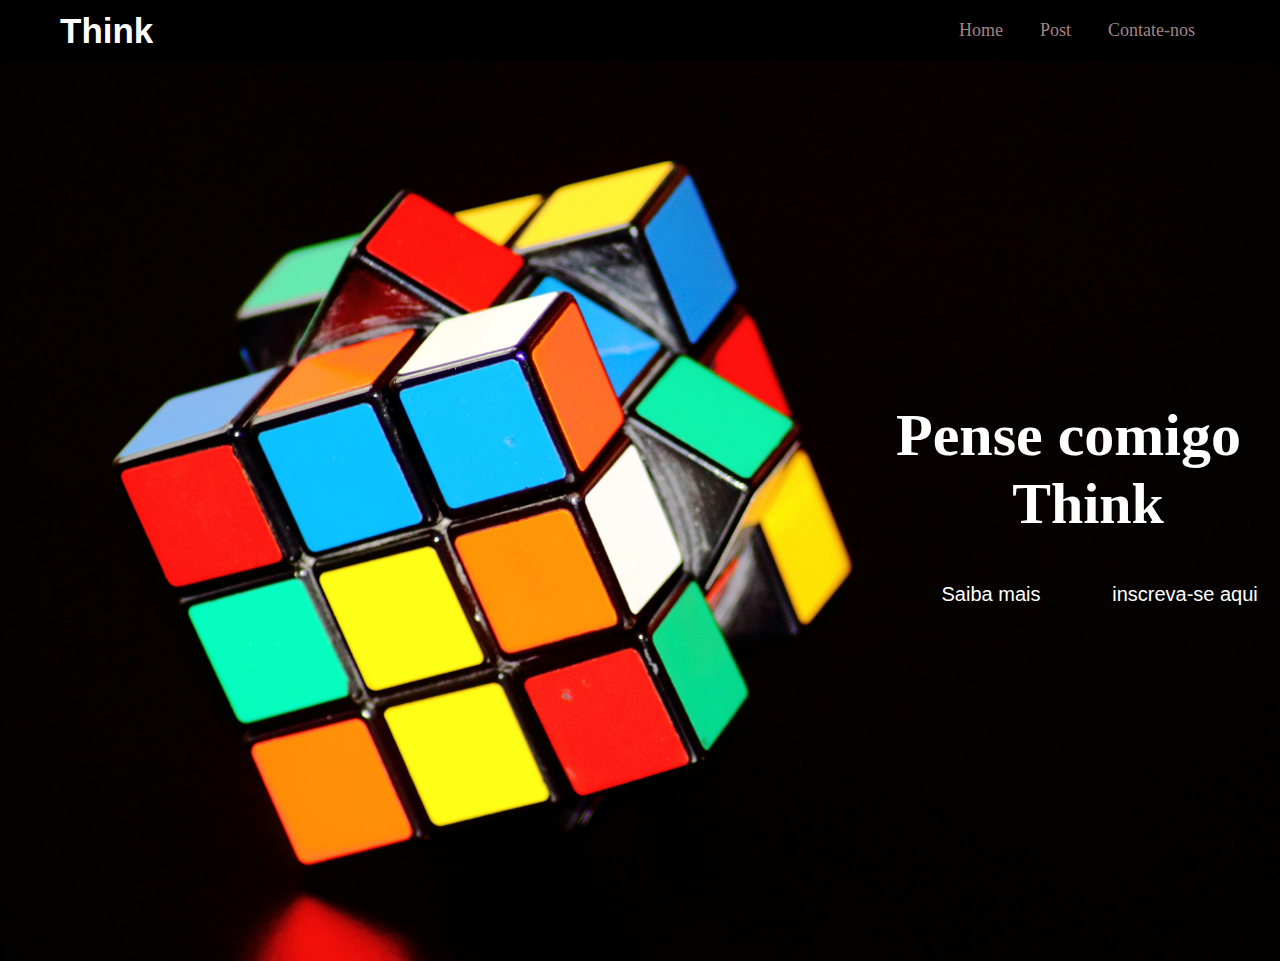
==== index.html @ b490f9f6 "paginas index e css" ====
<!DOCTYPE html>
<html lang="pt-br">
<head>
    <meta charset="UTF-8">
    <meta name="viewport" content="width=device-width, initial-scale=1.0">
<link rel="stylesheet" href="styles.css">
    <title>Document</title>
</head>
<body>
    <nav>
        <div class="Logo">
          <a href="index.html"> Think</a>  
        </div>
        <ul>
            <li> <a href="index.html">Home</a> </li>
           
            <li> <a href="post.html">Post</a> </li>
            <li> <a href="contato.html">Contate-nos</a> </li>
           </ul>
        </nav>
        <section class="banner">
         
            <div class="texto">
        
        <h1 class="titulo">Pense comigo</h1>
            <h2 class="sub_titulo">Think</h2>
            <div class="botoes">
                <a href="saibamais.html">
                <button class="n-overlay"> Saiba mais 
                </button></a>
                <a href="inscreva.html">
                <button class="overlay"> inscreva-se aqui</button></a>
            </div>
        </div>
            
            

        </section>
   
    
</body>
</html>
---- styles.css ----
*{
    margin: 0;
    padding: 0;
box-sizing: border-box;
}
nav{
    background-color: rgb(0, 0, 0);
    padding: 10px 60px;
    display: flex;
    justify-content: space-between;
    align-items: center;
}
nav .Logo a{
    text-decoration: none;
    font-family: 'Franklin Gothic Medium', 'Arial Narrow', Arial, sans-serif;
    color: #fff;
    font-size: 35px;
    font-weight: 600;
}
nav ul{
    display: flex;
    align-items: center;
   padding: 10px; 
}
nav li{
    margin-left: 7px;
}
nav li a{
    text-decoration: none;
    color: #a38484;
    font-size:18px ;
    font-weight:500;
    padding: 8px 15px;
    border-radius: 5px;
    transition: 0.3s;

}
nav li a:hover{
    background-color: white;
    color:black;
}
.banner{
    background-image: url("background.jpg");
    background-repeat: no-repeat;
    height: 100vh ;
    background: linear-gradient(rgba(0,0,0,0.281), grba(0,0,0,0.308));
    background-size: cover;
    background-position: center;
    align-items: center;
    display: flex;
    justify-content:flex-end;

}
.texto .titulo{
   
    color: #fff;
    font-size: 60px;
    font-weight: 600;
  
}
.texto .sub_titulo{
    color: #fff;
    font-size: 58px;
    font-weight: 600;
    text-align: center;

}
.texto .botoes{
    margin-top: 30px;
}
.texto .botoes button{
    height: 55px;
    width: 170px;
    border-radius: 5px;
    border: 0;
    margin: 0 10px;
    font-size:20px;
    font-weight: 500;
    padding: 0 10px;
    cursor: pointer;
    outline: none;
    transition: 0.3s;

}
.texto .botoes button.n-overlay{
    color:#fff;
    background: none;
 


}
.texto .botoes button.n-overlay:hover{
    color: #fff;
    background-color: rgb(96, 244, 108);
}
.texto .botoes button.overlay{
    color: #fff;
    background: none;
    
    
}
.texto .botoes button.overlay:hover{
    color: #fff;
    background-color: rgb(4, 47, 104);
}
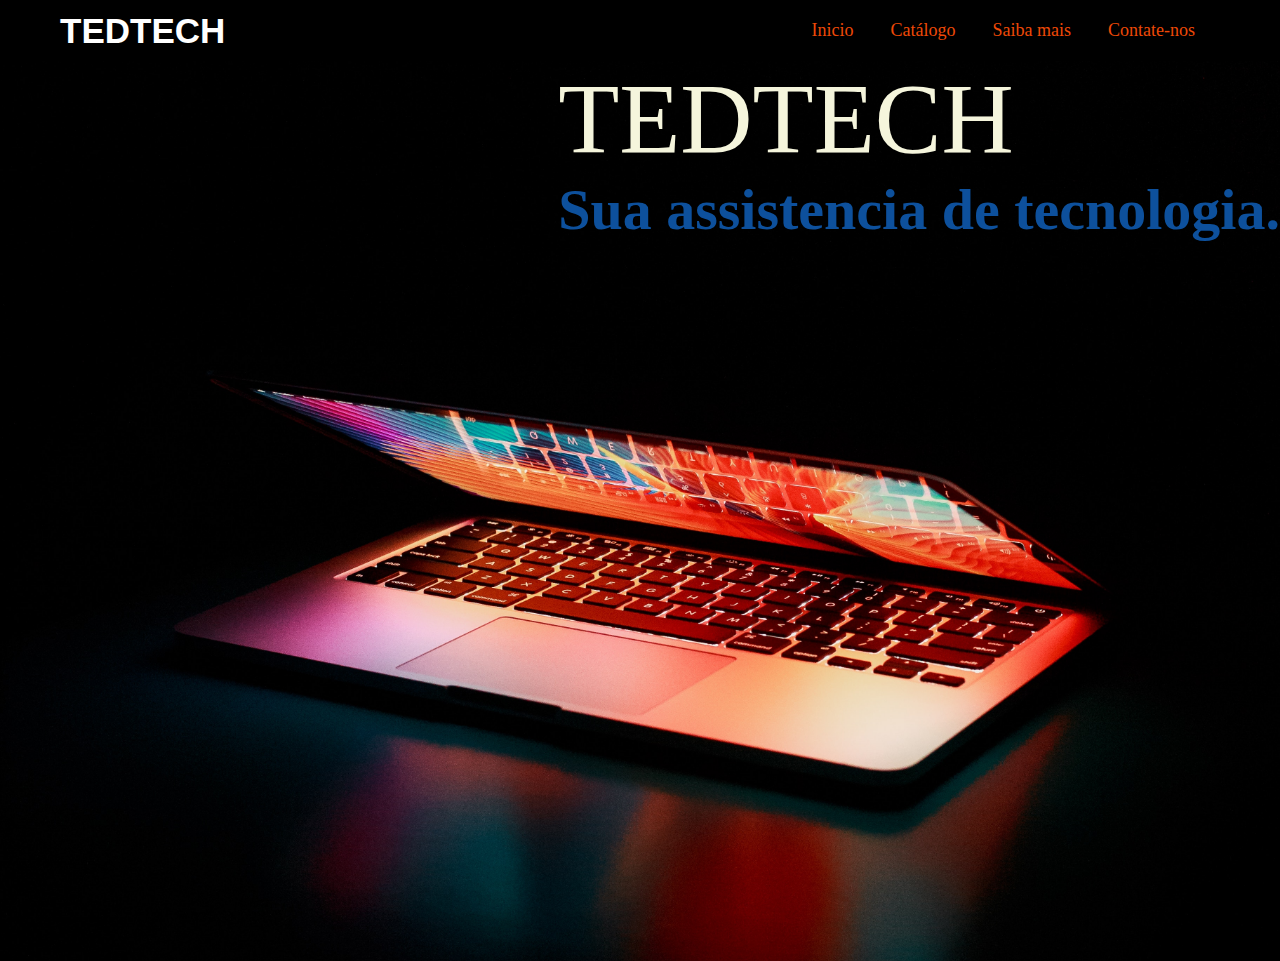
==== commit a8a510c7: "Add files via upload" ====
--- a/index.html
+++ b/index.html
@@ -1,42 +1,38 @@
-<!DOCTYPE html>
-<html lang="pt-br">
-<head>
-    <meta charset="UTF-8">
-    <meta name="viewport" content="width=device-width, initial-scale=1.0">
-<link rel="stylesheet" href="styles.css">
-    <title>Document</title>
-</head>
-<body>
-    <nav>
-        <div class="Logo">
-          <a href="index.html"> Think</a>  
-        </div>
-        <ul>
-            <li> <a href="index.html">Home</a> </li>
-           
-            <li> <a href="post.html">Post</a> </li>
-            <li> <a href="contato.html">Contate-nos</a> </li>
-           </ul>
-        </nav>
-        <section class="banner">
-         
-            <div class="texto">
-        
-        <h1 class="titulo">Pense comigo</h1>
-            <h2 class="sub_titulo">Think</h2>
-            <div class="botoes">
-                <a href="saibamais.html">
-                <button class="n-overlay"> Saiba mais 
-                </button></a>
-                <a href="inscreva.html">
-                <button class="overlay"> inscreva-se aqui</button></a>
-            </div>
-        </div>
-            
-            
-
-        </section>
-   
-    
-</body>
-</html>
+<!DOCTYPE html>
+<html lang="pt-br">
+<head>
+    <meta charset="UTF-8">
+    <meta name="viewport" content="width=device-width, initial-scale=1.0">
+<link rel="stylesheet" href="styles.css">
+    <title>Document</title>
+</head>
+<body>
+    <nav>
+        <div class="Logo">
+          <a href="index.html"> TEDTECH</a>  
+        </div>
+        <ul>
+            <li> <a href="index.html">Inicio</a> </li>
+            <li> <a href="catalogo.html">Catálogo</a> </li>
+            <li> <a href="saibamais.html"> Saiba mais</a></li>
+            <li> <a href="contato.html">Contate-nos</a> </li>
+           
+           </ul>
+        </nav>
+        <section class="banner">
+         
+            <div class="texto">
+        
+        <h1 class="titulo">TEDTECH</h1>
+            <h2 class="sub_titulo">Sua assistencia de tecnologia.</h2>
+           
+            </div>
+        </div>
+            
+            
+
+        </section>
+   
+    
+</body>
+</html>
--- a/styles.css
+++ b/styles.css
@@ -1,106 +1,74 @@
-*{
-    margin: 0;
-    padding: 0;
-box-sizing: border-box;
-}
-nav{
-    background-color: rgb(0, 0, 0);
-    padding: 10px 60px;
-    display: flex;
-    justify-content: space-between;
-    align-items: center;
-}
-nav .Logo a{
-    text-decoration: none;
-    font-family: 'Franklin Gothic Medium', 'Arial Narrow', Arial, sans-serif;
-    color: #fff;
-    font-size: 35px;
-    font-weight: 600;
-}
-nav ul{
-    display: flex;
-    align-items: center;
-   padding: 10px; 
-}
-nav li{
-    margin-left: 7px;
-}
-nav li a{
-    text-decoration: none;
-    color: #a38484;
-    font-size:18px ;
-    font-weight:500;
-    padding: 8px 15px;
-    border-radius: 5px;
-    transition: 0.3s;
-
-}
-nav li a:hover{
-    background-color: white;
-    color:black;
-}
-.banner{
-    background-image: url("background.jpg");
-    background-repeat: no-repeat;
-    height: 100vh ;
-    background: linear-gradient(rgba(0,0,0,0.281), grba(0,0,0,0.308));
-    background-size: cover;
-    background-position: center;
-    align-items: center;
-    display: flex;
-    justify-content:flex-end;
-
-}
-.texto .titulo{
-   
-    color: #fff;
-    font-size: 60px;
-    font-weight: 600;
-  
-}
-.texto .sub_titulo{
-    color: #fff;
-    font-size: 58px;
-    font-weight: 600;
-    text-align: center;
-
-}
-.texto .botoes{
-    margin-top: 30px;
-}
-.texto .botoes button{
-    height: 55px;
-    width: 170px;
-    border-radius: 5px;
-    border: 0;
-    margin: 0 10px;
-    font-size:20px;
-    font-weight: 500;
-    padding: 0 10px;
-    cursor: pointer;
-    outline: none;
-    transition: 0.3s;
-
-}
-.texto .botoes button.n-overlay{
-    color:#fff;
-    background: none;
- 
-
-
-}
-.texto .botoes button.n-overlay:hover{
-    color: #fff;
-    background-color: rgb(96, 244, 108);
-}
-.texto .botoes button.overlay{
-    color: #fff;
-    background: none;
-    
-    
-}
-.texto .botoes button.overlay:hover{
-    color: #fff;
-    background-color: rgb(4, 47, 104);
-}
-
+*{ margin: 0;
+   padding: 0;
+   box-sizing: border-box;
+}
+nav{
+    background-color: rgb(0, 0, 0);
+    padding: 10px 60px;
+    display: flex;
+    justify-content: space-between;
+    align-items: center;
+}
+nav .Logo a{
+    text-decoration: none;
+    font-family: 'Franklin Gothic Medium', 'Arial Narrow', Arial, sans-serif;
+    color: #fff;
+    font-size: 35px;
+    font-weight: 600;
+}
+nav ul{
+    list-style: none;
+    display: flex;
+    align-items: center;
+   padding: 10px; 
+}
+nav li{
+    margin-left: 7px;
+}
+nav li a{
+    text-decoration: none;
+    color: #ee4907;
+    font-size:18px ;
+    font-weight:500;
+    padding: 8px 15px;
+    border-radius: 5px;
+    transition: 0.3s;
+
+}
+nav li a:hover{
+    background-color: white;
+    color:black;
+}
+.banner{
+    background-image: url("background.jpg");
+    background-repeat: no-repeat;
+    height: 100vh ;
+    background: linear-gradient(rgba(0,0,0,0.281), grba(0,0,0,0.308));
+    background-size: cover;
+    background-position: center;
+    align-items: right;
+    display: flex;
+    justify-content:flex-end;
+
+    
+
+}
+.texto .titulo{
+    
+    border-color: black;
+    color:beige;
+    font-size: 100px;
+    font-weight: 60;
+    text-align: start;
+;
+}
+.texto .sub_titulo{
+    border-color:;
+    color: #0d509c;
+    font-size: 58px;
+    font-weight: 600;
+}
+
+
+
+
